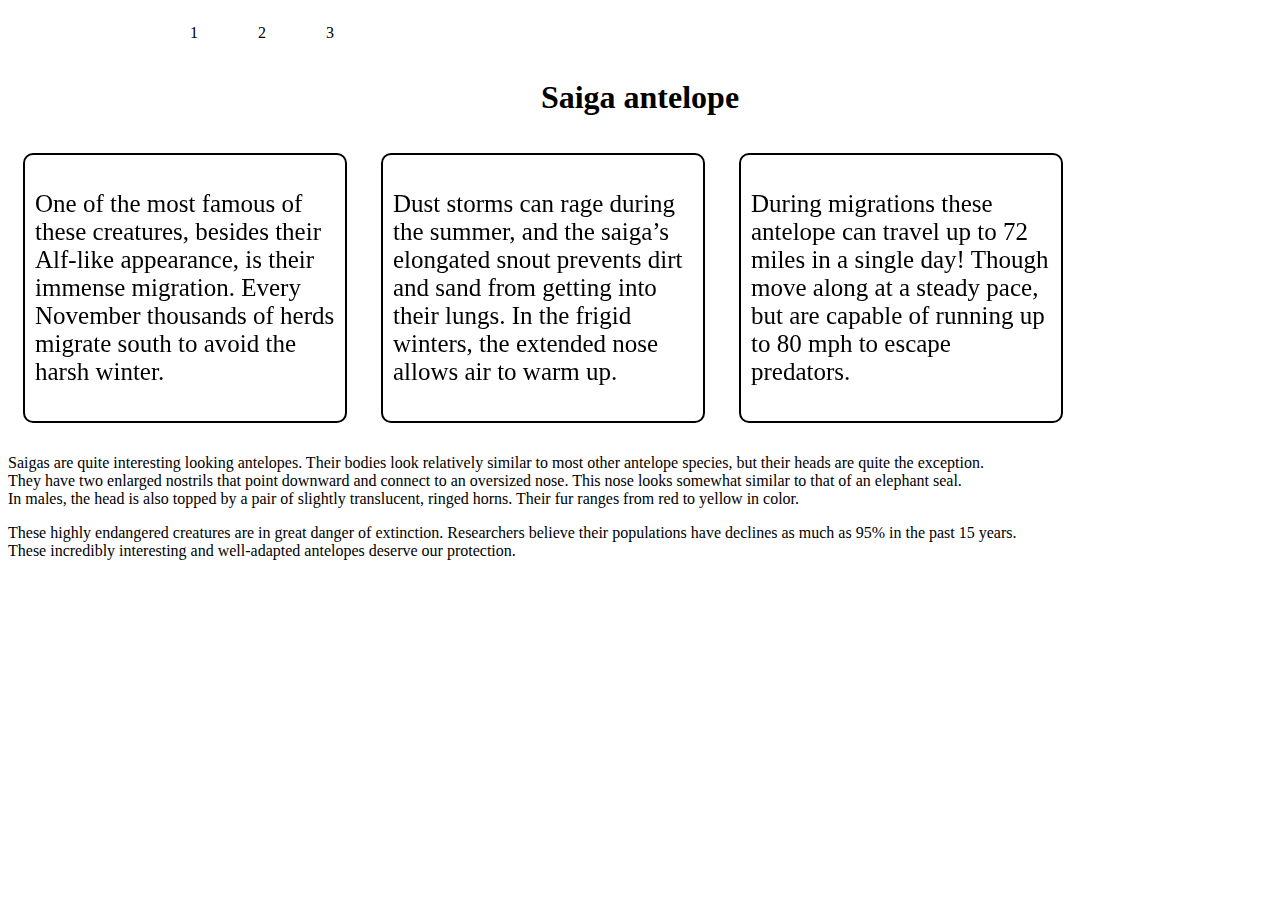
==== index.html @ a4eadcd0 "Add files via upload" ====
<!DOCTYPE html>
<html>
 <head>
   <meta charset="UTF-8">
   <title>Saiga tatarica</title>
   <link rel="stylesheet" href="css//style.css">
 </head>
 <body background="123.jpg" style="background-repeat:no-repeat;background-size:cover">
         <nav>
           <ul>
             <li><a href="1page.html">1</a></li>
             <li><a href="2page.html">2</a></li>
             <li><a href="3page.html">3</a></li>
           </ul>
         </nav>
         <h1 align="center">Saiga antelope</h1>
         <div class="block_1">
            <p>One of the most famous of these creatures,
            besides their Alf-like appearance,
            is their immense migration. Every November thousands of
            herds migrate south to avoid the harsh winter.</p>
          </div>
         <div class="block_2">
           <p>Dust storms can rage during the summer, and the saiga’s elongated snout prevents dirt and sand from getting into their lungs. In the frigid winters, the extended nose allows air to warm up.</p>
          </div>
         <div class="block_3">
            <p>During migrations these antelope
            can travel up to 72 miles in a single day!
            Though move along at a steady pace, but are
            capable of running up to 80 mph to escape predators.</p>
          </div>
        <p>Saigas are quite interesting looking antelopes. Their bodies look relatively similar to most other antelope species, but their heads are quite the exception.<br>
           They have two enlarged nostrils that point downward and connect to an oversized nose. This nose looks somewhat similar to that of an elephant seal.<br>
           In males, the head is also topped by a pair of slightly translucent, ringed horns. Their fur ranges from red to yellow in color.</p>
      <p>These highly endangered creatures are in great danger of extinction. Researchers believe their populations have declines as much as 95% in the past 15 years.<br>
        These incredibly interesting and well-adapted antelopes deserve our protection.
</p>
 </body>



</html>
---- css/style.css ----
nav {
  width:960px;
  margin: 0 auto;

}

nav: before {
  content:'';
  display:block;
  height:50px;
  width:100%;
  background:red;
  position:absolute;
  left:0;
  z-index:-1;
}

ul {
  margin:0;
  padding:0;
  list-style:none;
  height:50px;
}

ul li {
  float:left;
}

ul li a{
  color:black;
  display:block;
  height:50px;
  padding:0 30px;
  text-transform:uppercase;
  text-decoration:none;
  line-height:50px;
}

ul li a:hover {
  background:#d34d43;
}

.block_1 p, .block_2 p, .block_3 p{
  font-family: serif;
  font-weight: normal;
  font-size: 25px;
}

.block_1{
  border:2px black solid;
  border-radius:10px;
  margin:15px;
  padding:10px;
  max-width:300px;
  display: inline-block;
  backdrop-filter: blur(6px);
}

.block_2{
  border:2px black solid;
  border-radius:10px;
  margin:15px;
  padding:10px;
  max-width:300px;
  display: inline-block;
  backdrop-filter: blur(6px);
}

.block_3{
  border:2px black solid;
  border-radius:10px;
  margin:15px;
  padding:10px;
  max-width:300px;
  display: inline-block;
  backdrop-filter: blur(6px);
}
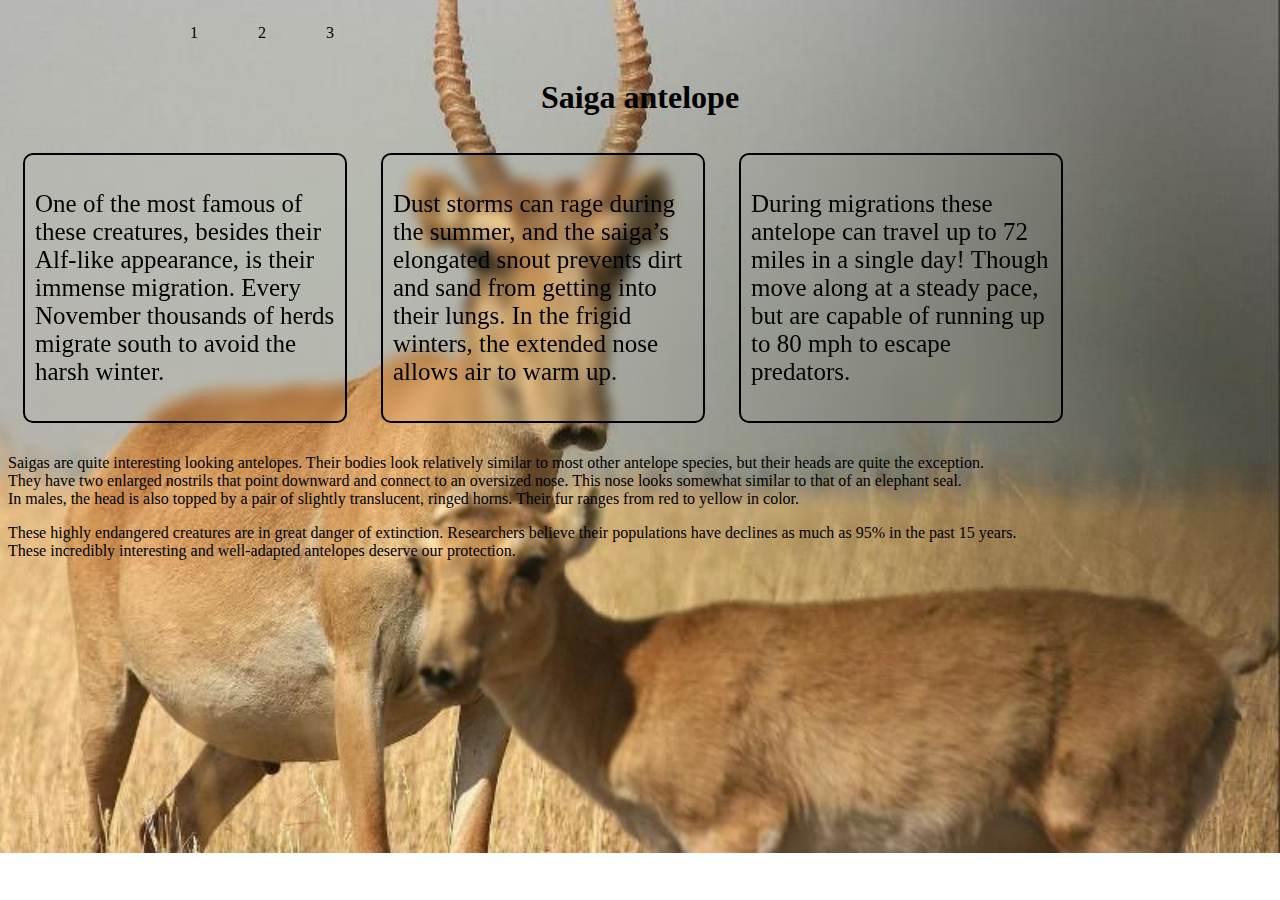
==== commit 8c92dd8b: "Add files via upload" ====
--- a/index.html
+++ b/index.html
@@ -4,6 +4,7 @@
    <meta charset="UTF-8">
    <title>Saiga tatarica</title>
    <link rel="stylesheet" href="css//style.css">
+   <link rel="icon" href="css.png" type="images/x-icon">
  </head>
  <body background="123.jpg" style="background-repeat:no-repeat;background-size:cover">
          <nav>
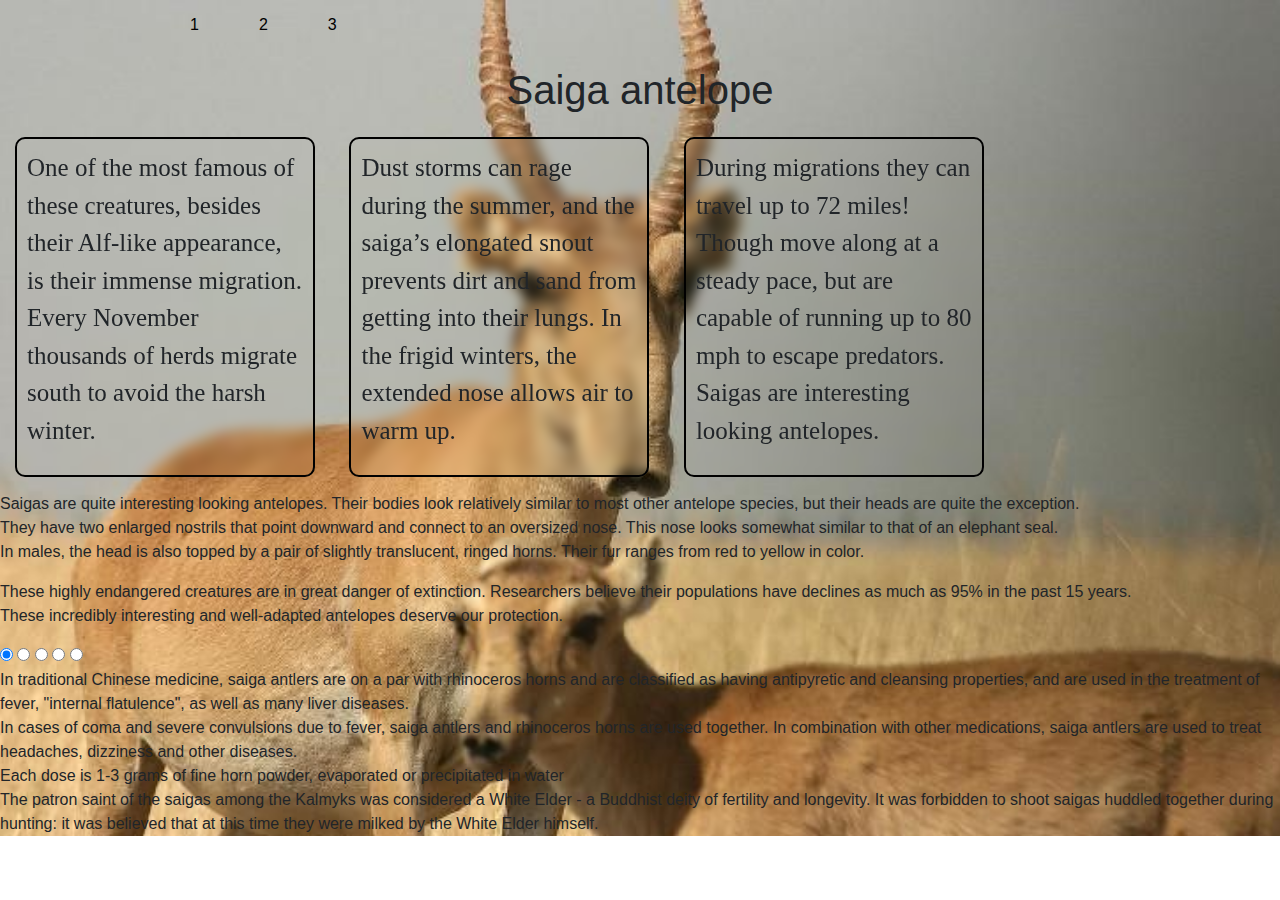
==== commit 71ab03af: "Add files via upload" ====
--- a/index.html
+++ b/index.html
@@ -1,17 +1,22 @@
 <!DOCTYPE html>
-<html>
+<html lang="en">
  <head>
    <meta charset="UTF-8">
    <title>Saiga tatarica</title>
    <link rel="stylesheet" href="css//style.css">
-   <link rel="icon" href="css.png" type="images/x-icon">
+   <link rel="icon" href="icon.jpeg" type="images/x-icon">
+   <link rel="stylesheet" href="https://maxcdn.bootstrapcdn.com/bootstrap/4.5.0/css/bootstrap.min.css">
+   <link href="https://cdn.jsdelivr.net/npm/bootstrap@5.1.3/dist/css/bootstrap.min.css" rel="stylesheet" integrity="sha384-1BmE4kWBq78iYhFldvKuhfTAU6auU8tT94WrHftjDbrCEXSU1oBoqyl2QvZ6jIW3" crossorigin="anonymous">
+   <script src="https://ajax.googleapis.com/ajax/libs/jquery/3.5.1/jquery.min.js"></script>
+   <script src="https://cdnjs.cloudflare.com/ajax/libs/popper.js/2.4.2/umd/popper.min.js"></script>
+   <script src="https://maxcdn.bootstrapcdn.com/bootstrap/4.5.0/js/bootstrap.min.js"></script>
  </head>
- <body background="123.jpg" style="background-repeat:no-repeat;background-size:cover">
+ <body background="17.jpg" style="background-repeat:no-repeat;background-size:cover">
          <nav>
            <ul>
-             <li><a href="1page.html">1</a></li>
+             <li><a href="1_2.html">1</a></li>
              <li><a href="2page.html">2</a></li>
-             <li><a href="3page.html">3</a></li>
+             <li><a href="3_1.html">3</a></li>
            </ul>
          </nav>
          <h1 align="center">Saiga antelope</h1>
@@ -25,17 +30,30 @@
            <p>Dust storms can rage during the summer, and the saiga’s elongated snout prevents dirt and sand from getting into their lungs. In the frigid winters, the extended nose allows air to warm up.</p>
           </div>
          <div class="block_3">
-            <p>During migrations these antelope
-            can travel up to 72 miles in a single day!
+            <p>During migrations they
+            can travel up to 72 miles!
             Though move along at a steady pace, but are
-            capable of running up to 80 mph to escape predators.</p>
+            capable of running up to 80 mph to escape predators.
+            Saigas are interesting looking antelopes.</p>
           </div>
         <p>Saigas are quite interesting looking antelopes. Their bodies look relatively similar to most other antelope species, but their heads are quite the exception.<br>
            They have two enlarged nostrils that point downward and connect to an oversized nose. This nose looks somewhat similar to that of an elephant seal.<br>
            In males, the head is also topped by a pair of slightly translucent, ringed horns. Their fur ranges from red to yellow in color.</p>
-      <p>These highly endangered creatures are in great danger of extinction. Researchers believe their populations have declines as much as 95% in the past 15 years.<br>
+        <p>These highly endangered creatures are in great danger of extinction. Researchers believe their populations have declines as much as 95% in the past 15 years.<br>
         These incredibly interesting and well-adapted antelopes deserve our protection.
-</p>
+       </p>
+       <input type="radio" name="position" checked />
+  <input type="radio" name="position" />
+  <input type="radio" name="position" />
+  <input type="radio" name="position" />
+  <input type="radio" name="position" />
+  <main id="carousel">
+    <div class="item">In traditional Chinese medicine, saiga antlers are on a par with rhinoceros horns and are classified as having antipyretic and cleansing properties, and are used in the treatment of fever, "internal flatulence", as well as many liver diseases.</div>
+    <div class="item">In cases of coma and severe convulsions due to fever, saiga antlers and rhinoceros horns are used together. In combination with other medications, saiga antlers are used to treat headaches, dizziness and other diseases. </div>
+    <div class="item">Each dose is 1-3 grams of fine horn powder, evaporated or precipitated in water</div>
+    <div class="item">The patron saint of the saigas among the Kalmyks was considered a White Elder - a Buddhist deity of fertility and longevity. It was forbidden to shoot saigas huddled together during hunting: it was believed that at this time they were milked by the White Elder himself.</div>
+    <main>
+
  </body>
 
 
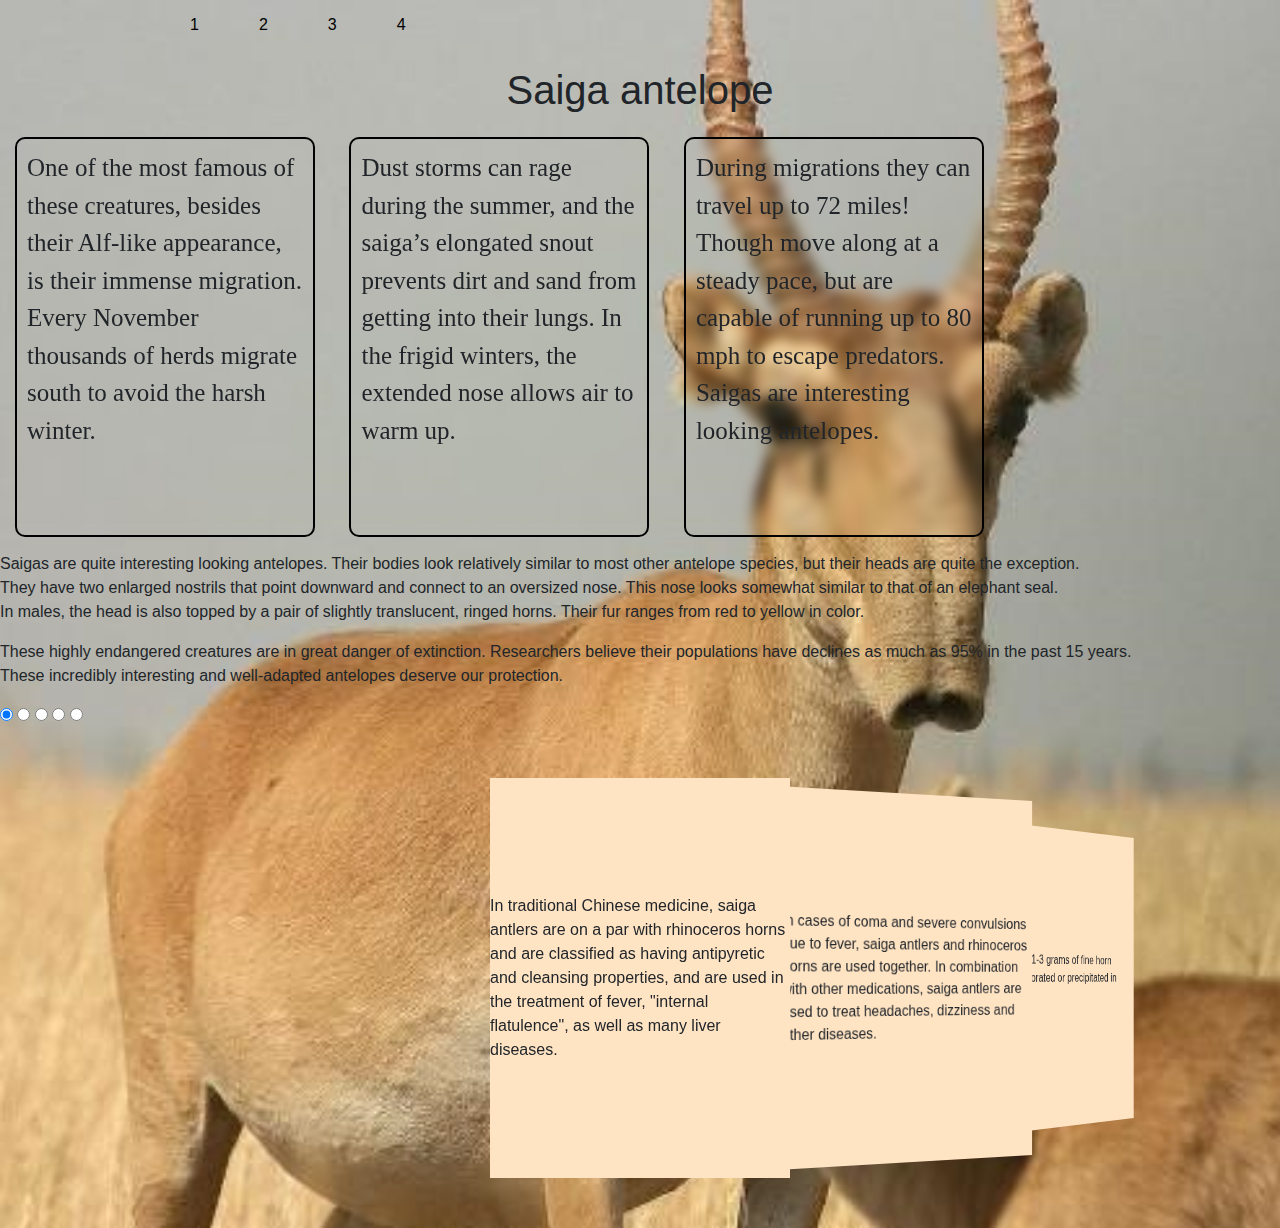
==== commit a385c9d2: "Add files via upload" ====
--- a/index.html
+++ b/index.html
@@ -11,12 +11,15 @@
    <script src="https://cdnjs.cloudflare.com/ajax/libs/popper.js/2.4.2/umd/popper.min.js"></script>
    <script src="https://maxcdn.bootstrapcdn.com/bootstrap/4.5.0/js/bootstrap.min.js"></script>
  </head>
+
+
  <body background="17.jpg" style="background-repeat:no-repeat;background-size:cover">
          <nav>
            <ul>
              <li><a href="1_2.html">1</a></li>
              <li><a href="2page.html">2</a></li>
              <li><a href="3_1.html">3</a></li>
+             <li><a href="4.html">4</a></li>
            </ul>
          </nav>
          <h1 align="center">Saiga antelope</h1>
@@ -52,7 +55,10 @@
     <div class="item">In cases of coma and severe convulsions due to fever, saiga antlers and rhinoceros horns are used together. In combination with other medications, saiga antlers are used to treat headaches, dizziness and other diseases. </div>
     <div class="item">Each dose is 1-3 grams of fine horn powder, evaporated or precipitated in water</div>
     <div class="item">The patron saint of the saigas among the Kalmyks was considered a White Elder - a Buddhist deity of fertility and longevity. It was forbidden to shoot saigas huddled together during hunting: it was believed that at this time they were milked by the White Elder himself.</div>
-    <main>
+  </main>
+
+
+
 
  </body>
 
--- a/css/style.css
+++ b/css/style.css
@@ -75,3 +75,89 @@
   display: inline-block;
   backdrop-filter: blur(6px);
 }
+
+main#carousel {
+  grid-row: 1 / 2;
+  grid-column: 1 / 8;
+  width: 100vw;
+  height: 500px;
+  display: flex;
+  align-items: center;
+  justify-content: center;
+  overflow: hidden;
+  transform-style: preserve-3d;
+  perspective: 600px;
+  --items: 5;
+  --middle: 3;
+  --position: 1;
+  pointer-events: none;
+}
+
+div.item {
+  position: absolute;
+  width: 300px;
+  height: 400px;
+  background-color: coral;
+  --r: calc(var(--position) - var(--offset));
+  --abs: max(calc(var(--r) * -1), var(--r));
+  transition: all 0.25s linear;
+  transform: rotateY(calc(-10deg * var(--r)))
+    translateX(calc(-300px * var(--r)));
+  z-index: calc((var(--position) - var(--abs)));
+}
+
+div.item:nth-of-type(1) {
+  --offset: 1;
+  background-color: bisque;
+}
+div.item:nth-of-type(2) {
+  --offset: 2;
+  background-color: bisque;
+}
+div.item:nth-of-type(3) {
+  --offset: 3;
+  background-color: bisque;
+}
+div.item:nth-of-type(4) {
+  --offset: 4;
+  background-color: bisque;
+}
+
+
+input:nth-of-type(1) {
+  grid-column: 1 / 2;
+  grid-row: 1 / 2;
+}
+input:nth-of-type(1):checked ~ main#carousel {
+  --position: 1;
+}
+
+input:nth-of-type(2) {
+  grid-column: 2 / 3;
+  grid-row: 2 / 3;
+}
+input:nth-of-type(2):checked ~ main#carousel {
+  --position: 2;
+}
+
+input:nth-of-type(3) {
+  grid-column: 3 /4;
+  grid-row: 3 / 4;
+}
+input:nth-of-type(3):checked ~ main#carousel {
+  --position: 3;
+}
+
+input:nth-of-type(4) {
+  grid-column: 4 / 5;
+  grid-row: 4 / 5;
+}
+input:nth-of-type(4):checked ~ main#carousel {
+  --position: 4;
+}
+
+div {
+  display: grid;
+  align-items: center;
+  height: 400px;
+}
